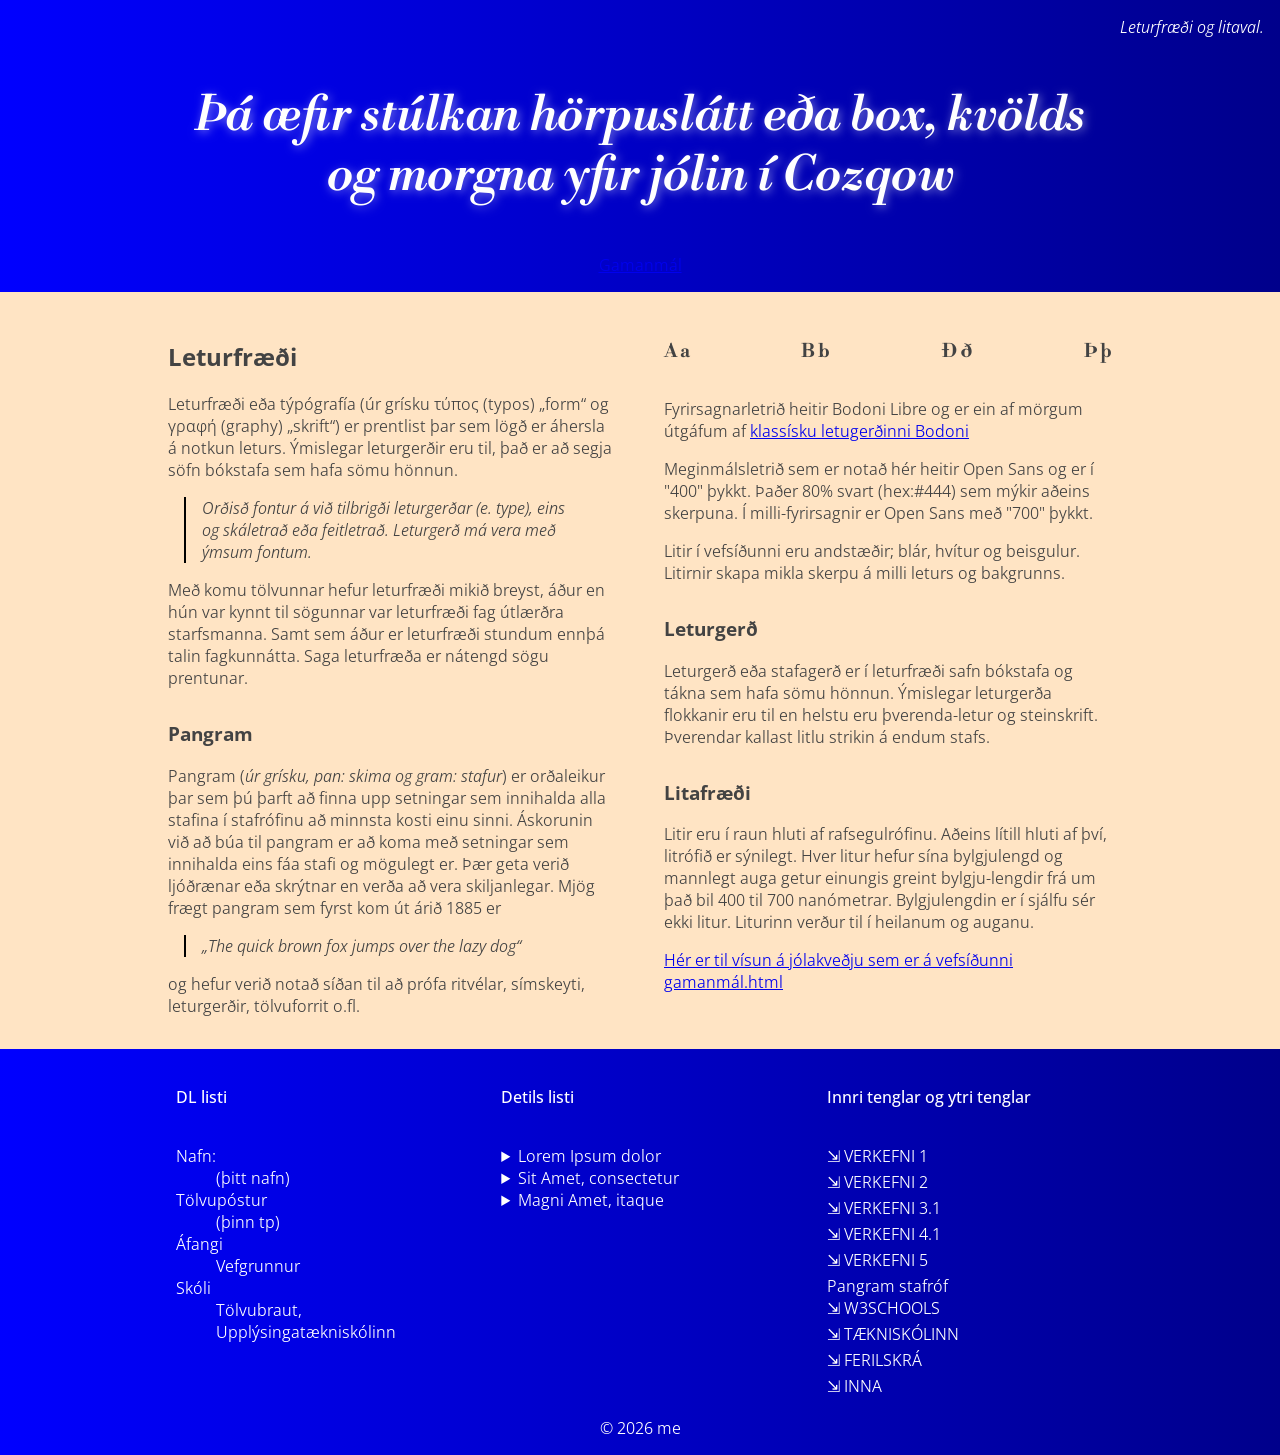
==== verkefni-5-nemendur/index.html @ 2ed5d9ba "Add files via upload" ====
<!DOCTYPE html>
<html lang="is">
  <head>
    <meta name="viewport" content="width=device-width, initial-scale=1.0">
    <meta charset="utf-8"> 
    <title>Verkefni 5 Leturfræði og litaval</title>
	<!--hér sækjum við leturgerðir af fonts.gooogle.com-->    
	<link rel="preconnect" href="https://fonts.googleapis.com">
	<link rel="preconnect" href="https://fonts.gstatic.com" crossorigin>
	<link href="https://fonts.googleapis.com/css2?family=Alegreya:ital,wght@0,400..900;1,400..900&family=Libre+Bodoni:ital,wght@0,400..700;1,400..700&family=Open+Sans:ital,wght@0,300..800;1,300..800&display=swap" rel="stylesheet">
	<link rel="stylesheet" href="styles.css">
  </head>
  <body>
    <p class="verkefni">Leturfræði og litaval.</p>
    <header class="container">
        <h1>Þá æfir stúlkan hörpuslátt eða box, kvölds og morgna yfir jólin í Cozqow</h1>
        <p><a href="gamanmal.html" class="header-button">Gamanmál</a></p>
    </header>
    <div class="main-bg"> 
    	<main class="container col-2">
			<article>
				<h2>Leturfræði</h2>
				<p>Leturfræði eða týpógrafía (úr grísku τύπος (typos) „form“ og γραφή (graphy) „skrift“) er prentlist þar sem lögð er áhersla á notkun leturs. Ýmislegar leturgerðir eru til, það er að segja söfn bókstafa sem hafa sömu hönnun. </p>
				<blockquote>Orðisð fontur á við tilbrigði leturgerðar <em>(e. type)</em>, eins og skáletrað eða feitletrað. Leturgerð má vera með ýmsum fontum.</blockquote>
				<p>Með komu tölvunnar hefur leturfræði mikið breyst, áður en hún var kynnt til sögunnar var leturfræði fag útlærðra starfsmanna. Samt sem áður er leturfræði stundum ennþá talin fagkunnátta. Saga leturfræða er nátengd sögu prentunar.
				</p>
				<h3>Pangram</h3>
				<p>Pangram (<em>úr grísku, pan: skima og gram: stafur</em>) er orðaleikur þar sem þú þarft að finna upp setningar sem innihalda alla stafina í stafrófinu að minnsta kosti einu sinni. Áskorunin við að búa til  pangram er að koma með setningar sem innihalda eins fáa stafi og mögulegt er. Þær geta verið ljóðrænar eða skrýtnar en verða að vera skiljanlegar. Mjög frægt pangram sem fyrst kom út árið 1885 er 
				<blockquote>„The quick brown fox jumps over the lazy dog“</blockquote> og hefur verið notað síðan til að prófa ritvélar, símskeyti, leturgerðir, tölvuforrit o.fl.</p>
			</article>
			<article>
				<section class="bodoni">
					<h1>A a</h1>
					<h1>B b</h1>
					<h1>Ð ð</h1>
					<h1>Þ þ</h1>
				</section>
				<p>Fyrirsagnarletrið heitir Bodoni Libre og er ein af mörgum útgáfum af <a href="https://en.wikipedia.org/wiki/Bodoni"> klassísku letugerðinni Bodoni</a> </li>
				</p><p>Meginmálsletrið sem er notað hér heitir Open Sans og er í "400" þykkt. Þaðer 80% svart (hex:#444) sem mýkir aðeins skerpuna. Í milli-fyrirsagnir er Open Sans með "700" þykkt.
				</p><p>Litir í vefsíðunni eru andstæðir; blár, hvítur og beisgulur. Litirnir skapa mikla skerpu á milli leturs og bakgrunns. </p>
				<h3>Leturgerð</h3>
				<p>Leturgerð eða stafagerð er í leturfræði safn bókstafa og tákna sem hafa sömu hönnun. Ýmislegar leturgerða<wbr>flokkanir eru til en helstu eru þverenda-<wbr>letur og steinskrift. <br>Þverendar kallast litlu strikin á endum stafs.</p> 
				<h3>Litafræði</h3>
				<p>Litir eru í raun hluti af rafsegulrófinu. Aðeins lítill hluti af því, litrófið er sýnilegt. Hver litur hefur sína bylgjulengd og mannlegt auga getur einungis greint bylgju-<wbr>lengdir frá um það bil 400 til 700 nanómetrar. Bylgjulengdin er í sjálfu sér ekki litur. Liturinn verður til í heilanum og auganu.
				</p>       <!-- Ath! ID # er stafnæmt -->
				<p><a href="gamanmal.html#Jólakveðja">Hér er til vísun á jólakveðju sem er á vefsíðunni gamanmál.html</a></p>
			</article>
    	</main>
    </div> <!--bakgrunnur endar hér-->
    <footer class="container col-3">
      <nav>
        <h4>DL listi </h4>
        <dl><!--Description list, nafn tölvupóstur, áfangi og skóli-->
			<dt>Nafn:</dt>
				<dd>(þitt nafn)</dd>
			<dt>Tölvupóstur</dt>
				<dd>(þinn tp)</dd>
			<dt>Áfangi</dt>
				<dd>Vefgrunnur</dd>
			<dt>Skóli</dt>
				<dd>Tölvubraut, Upplýsingatækniskólinn</dd>
        </dl>
      </nav>
      <nav>
			<h4>Detils listi</h4>
			<details name="listi">
				<summary>Lorem Ipsum dolor</summary>
				<h4>The details of Lorem Ipsum</h4>
				<p>Lorem ipsum dolor sit amet, consectetur adipisicing elit. Magni amet, itaque praesentium obcaecati nesciunt, aspernatur reiciendis voluptatibus asperiores fugit?</p>
			</details>
			<details name="listi"> <!--hægt að bæta við eigindinu (atribute) "open" í listan-->
				<summary>Sit Amet, consectetur</summary>
				<h4>The details of Sit Amet</h4>
				<p>Sit amet, consectetur adipisicing elit. aspernatur reiciendis voluptatibus asperiores fugit, repudiandae a ipsa dolorum modi! Et a eligendi error culpa aut?</p>
			</details>
			<details name="listi">
				<summary>Magni Amet, itaque</summary>
				<h4>The details of Magni Amet</h4>
				<p>Magni amet, itaque praesentium obcaecati nesciunt, Lorem ipsum dolor sit amet, consectetur adipisicing elit. aspernatur reiciendis voluptatibus asperiores fugit, repudiandae a ipsa dolorum modi! Et a eligendi error culpa aut?</p>
			</details>
      </nav>
      <nav>
		<h4>Innri tenglar og ytri tenglar</em></h4>
		<ul>
			<li><a href="../verkefni-1/">Verkefni 1</a></li>
			<li><a href="../verkefni-2/">Verkefni 2</a></li>
			<li><a href="../verkefni-3/v3.1/index.html">Verkefni 3.1</a></li>
			<li><a href="../verkefni-4/v4.1/index.html">Verkefni 4.1</a></li>
			<li><a href="../verkefni-5-nemendur/index.html">Verkefni 5</a></li>
		</ul>
        <ul>
			<li><href="https://pangram.me/">Pangram stafróf</a></li>
			<li><a href="https://www.w3schools.com/">W3schools</a></li>
			<li><a href="https://www.tskoli.is">Tækniskólinn</a></li>
			<li><a href="#">Ferilskrá</a></li>
			<li><a href="https://www.inna.is">INNA</a></li>
        </ul>
      </nav>
      </footer>
    <p class="center">&copy; 2026 me <!--nafnið þitt hér--></p>
  </body>
</html>
---- verkefni-5-nemendur/styles.css ----
html {
    scroll-behavior: smooth;
}

body {
    margin: 0;
    font-family: "Open Sans", sans-serif;
    font-optical-sizing: auto;
    font-weight: 355;
    font-style: normal;
    background-color: darkblue;
    background-image: linear-gradient(to left, darkblue, blue);
    color: white;
}

h1,
h2,
h3 {
    margin-top: 2rem;
}

header h1 {
    font-family: "Libre Bodoni", serif;
    font-optical-sizing: auto;
    font-weight: 500;
    font-style: oblique;
    font-size: 3rem;
    text-shadow: 2px 2px 10px rgba(255, 255, 255, 0.5);
    padding: 0rem 1rem;
}

article {
    margin: 0rem 0.5rem;
    padding: 1rem 0rem;

}

.container {
    max-width: 960px;
    margin: auto;
    padding: 0;
}

.verkefni {
    text-align: right;
    padding: 0rem 1rem;
    font-style: oblique;
}

header {
    display: grid;
    grid-template-rows: 1fr;
    align-items: center;
    text-align: center;
}

.main-bg {
    background-color: bisque;
    color: rgb(67, 67, 67);
}

blockquote {
    padding-left: 1rem;
    border-left: 2px solid black;
    margin-left: 1rem;
    font-style: italic;
}

.articles {
    grid-area: articles;
}

.aside-menu {
    display: flex;
    grid-area: aside-menu;
    top: 0;
    flex-flow: row wrap;
    justify-content: space-between;
    padding: 0.5rem 0;
}

.aside-menu a {
    padding: 4px 8px;
}

.sticky-menu {
    display: block;
    position: sticky;
    top: 0;
    background: bisque;
    padding: 1rem 0;
    font-weight: 700;
}

.padd-top-7 article {
    padding-top: 7rem;
}

.padd-top-7 article:first-child {
    padding-top: 0rem;
}

.padd-top-7 article:last-child {
    padding-bottom: 3rem;
}

.col-31 {
    display: grid;
    grid-template-areas:
    "aside-menu"
    "articles";
    column-gap: 3rem;
}

aside {
    position: sticky;
    top: 0;
}

.bodoni {
    display: flex;
    flex-flow: row;
    justify-content: space-between;
}

.bodoni h1 {
    font-family: "Libre Bodoni", serif;
}

.col-2,
.col-3 {
    display: grid;
    grid-template-columns: 1fr;
}

footer ul {
    margin: 0;
    padding: 0;
}

footer li {
    list-style-type: none;
}

footer nav {
    padding: 0rem 1rem;
}

footer a {
    display: block;
    margin-bottom: 4px;
    text-decoration: none;
    text-transform: uppercase;
}

footer a:before {
    content: "⇲ ";
}

footer a:link {
    color: white;
}

footer a:visited {
    color: lightgray;
}

footer a:hover,
footer a:active {
    color: red
}

footer h4 {
    font-weight: 500;
    padding: 1rem 0;
}

.center {
    text-align: center;
}

@media (min-width: 600px) {
    .col-2 {
        grid-template-columns: 1fr 1fr;
        column-gap: 2rem;
    }
    .col-3 {
        grid-template-columns: 1fr 1fr 1fr;
        column-gap: 1rem;
    }
}

@media (min-width: 768px) {
    .col-31 {
    display: grid;
    grid-template-areas:
        "articles articles articles sticky-menu";
    
    }
    .aside-menu {
        flex-flow: column;
        padding: 2.6rem;
    }
    .padd-top-7 article {
    padding-top: 0;
    }
}

@media (min-width: 960px) {
}
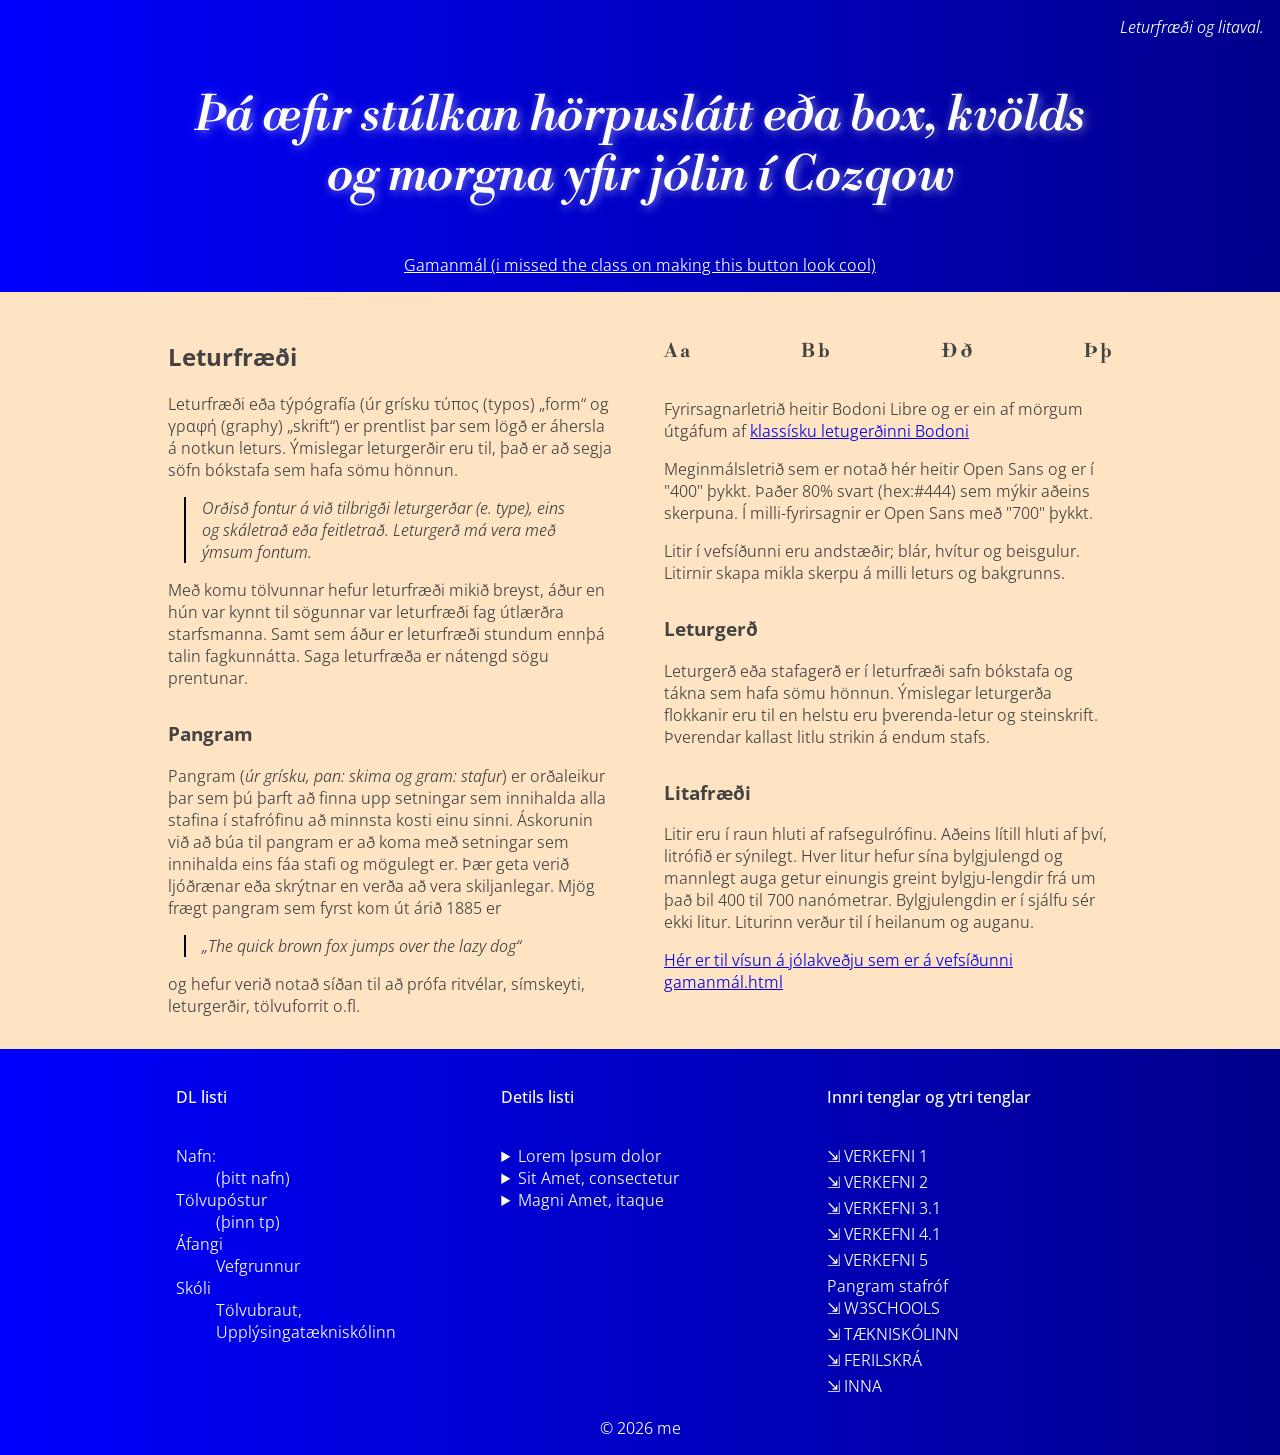
==== commit c0e9fcb2: "verkefni 5 upload" ====
--- a/verkefni-5-nemendur/index.html
+++ b/verkefni-5-nemendur/index.html
@@ -14,7 +14,7 @@
     <p class="verkefni">Leturfræði og litaval.</p>
     <header class="container">
         <h1>Þá æfir stúlkan hörpuslátt eða box, kvölds og morgna yfir jólin í Cozqow</h1>
-        <p><a href="gamanmal.html" class="header-button">Gamanmál</a></p>
+        <p><a href="gamanmal.html" class="header-button">Gamanmál (i missed the class on making this button look cool)</a></p>
     </header>
     <div class="main-bg"> 
     	<main class="container col-2">
--- a/verkefni-5-nemendur/styles.css
+++ b/verkefni-5-nemendur/styles.css
@@ -175,6 +175,10 @@
     padding: 1rem 0;
 }
 
+.header-button {
+    color: white;
+}
+
 .center {
     text-align: center;
 }
